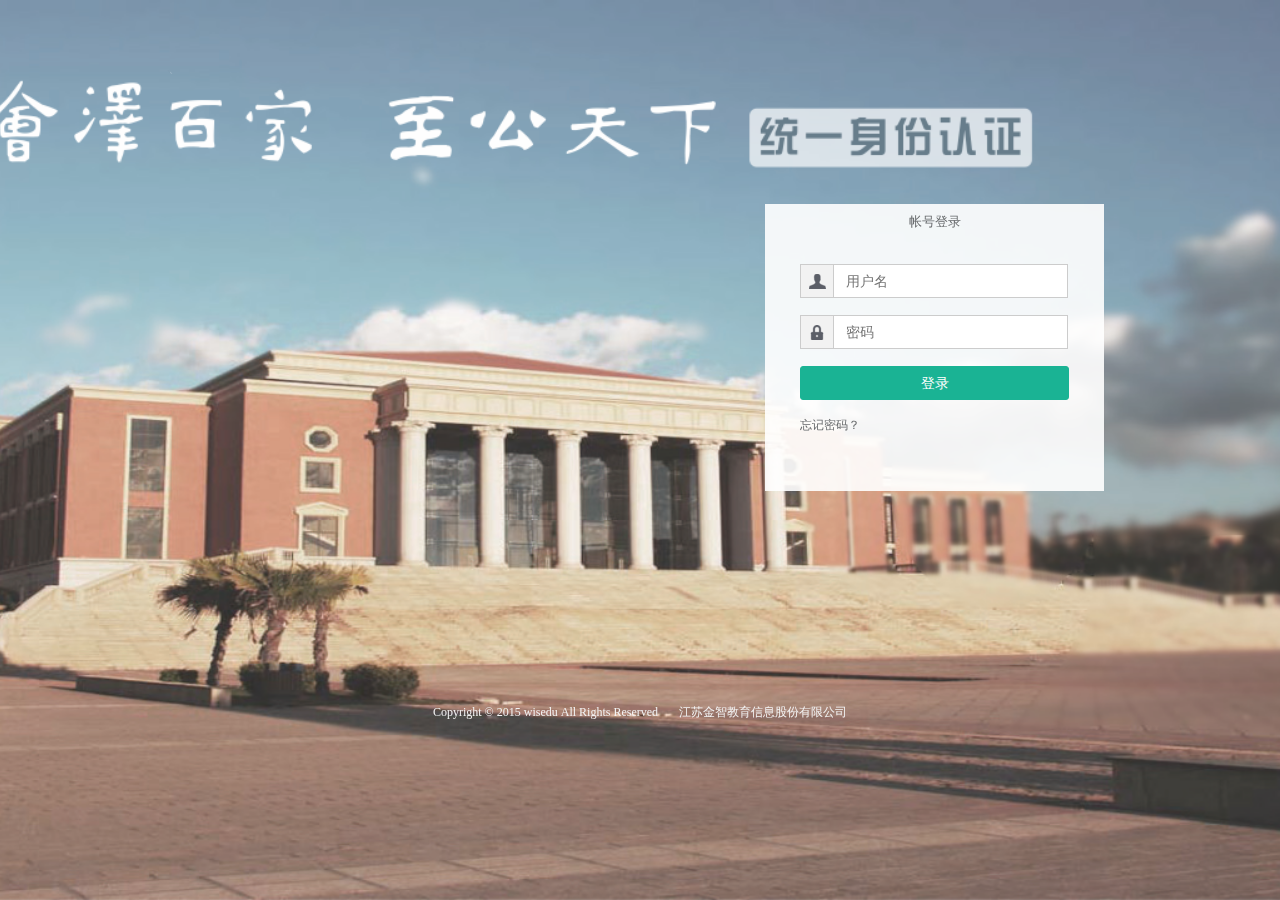
==== web/piweb/uniqauth/uniqueid_pc.html @ 07be4f51 "fix web redirect" ====
<!DOCTYPE html>
<!-- saved from url=(0014)about:internet -->
<html><head><meta http-equiv="Content-Type" content="text/html; charset=UTF-8">
    
    <meta content="width=device-width,initial-scale=0.8, minimum-scale=0.8, maximum-scale=3" name="viewport">
    <meta name="renderer" content="webkit">
    <meta http-equiv="X-UA-Compatible" content="IE=edge,chrome=1">
    <title>统一身份认证平台</title>
<link href="./assets/login_ehall.css" rel="stylesheet">
<link href="./assets/custom_ehall.css" rel="stylesheet">
</head>


<div class="auth_bg">
    <img src="./assets/20170714110031197166.png" alt="">
</div>
<div class="auth_page_wrapper">
	
<div class="auth_logo">
    <img src="./assets/login-logo-1-ehall.png" alt="logo">
</div>
<div class="auth_login_content">
    <div class="auth_login_left">
        <div class="auth_others">
            
        </div>
    </div>
    <div class="auth_login_right">
        <div class="auth_tab">
            <div class="auth_tab_links">
                <ul>
                    <li id="accountLogin" style="width:100%;" class="selected" tabid="01"><span>帐号登录</span></li>
                </ul>
            </div>
            <div class="clearfloat"></div>
            <div class="auth_tab_content">
                <div tabid="01" class="auth_tab_content_item" style="display: block;">
                    <form id="casLoginForm" class="fm-v clearfix amp-login-form" role="form" action="/api/uniq/login" method="post">
                        <p>
                            <i class="auth_icon auth_icon_user"></i>
                            <input id="username" name="username" placeholder="用户名" class="auth_input" type="text" value="">
                            <span id="usernameError" style="display:none;" class="auth_error">请输入用户名</span>
                        </p>
						
                        <p>
                            <i class="auth_icon auth_icon_pwd"></i>
                            <input id="password" name="passwd" placeholder="密码" class="auth_input" type="password" value="" autocomplete="off">
                            <span id="passwordError" style="display:none;" class="auth_error">请输入密码</span>
                        </p>
                        <p>
                            <button type="submit" class="auth_login_btn primary full_width">登录</button>
                        </p>
                        <a href="#" class="auth_login_forgetp">
                            <small>忘记密码？</small>
                        </a>
                    </form>
                </div>
            </div>
        </div>
    </div>
</div>
<div class="clearfloat"></div>
<div class="auth_login_footer">
    

 <span>
     Copyright&nbsp;©&nbsp;2015 wisedu&nbsp;All&nbsp;Rights&nbsp;Reserved&nbsp;&nbsp;&nbsp;&nbsp;
        &nbsp;&nbsp;江苏金智教育信息股份有限公司
 </span>

</div>
</div>
<script type="text/javascript" src="./assets/jquery-1.7.1.min.js"></script>
<script type="text/javascript" src="./assets/icheck.min.js"></script>
</body></html>
---- web/piweb/uniqauth/assets/login_ehall.css ----
.auth_bg {
    position: fixed;
    top: -50%;
    left: -50%;
    width: 200%;
    height: 200%;
    z-index: -1;
}

.auth_bg img {
    position: absolute;
    top: 0;
    left: 0;
    right: 0;
    bottom: 0;
    margin: auto;
    min-width: 50%;
    min-height: 50%;
}

.auth_page_wrapper {
    width: 960px;
    margin: 20px auto;
    padding: 0;
    font-family: 'Microsoft YaHei';
    font-size: 13px;
    color: #676A6C;
}

.auth_login_content {
    margin-top: 100px;
    height: 400px;
}

.auth_login_content .auth_login_left {
    width: 50%;
    height: 287px;
    float: left;
    position: relative;
}

.auth_login_left .auth_others {
    position: absolute;
    left: 130px;
    bottom: 0;
}

.auth_login_left .auth_others a .auth_icon_bg {
    float: left;
    height: 34px;
    background-color: rgba(255, 255, 255, .8);
    filter: progid:DXImageTransform.Microsoft.gradient(startColorstr=#C8ffffff, endColorstr=#C8ffffff);
}

.auth_login_left .auth_others a .auth_icon_bg:hover {
    background-color: #ffffff;
}

.auth_login_left .auth_others a i {
    width: 34px;
    height: 34px;
    display: inline-block;
}

.auth_icon_qq {
    background: url("./icons.png") 8px -102px no-repeat;
}

.auth_icon_weibo {
    background: url("./icons.png") -20px -102px no-repeat;
}

.auth_icon_weixin {
    background: url("./icons.png") -50px -102px no-repeat;
}

.auth_icon_user {
    background: url("./icons.png") 6px -73px no-repeat;
}

.auth_icon_pwd {
    background: url("./icons.png") -19px -73px no-repeat;
}

.auth_icon_bar {
    background: url("./icons.png") -43px -73px no-repeat;
}

.auth_login_content .auth_login_right {
    width: 50%;
    float: right;
}

.auth_login_left .auth_others h4 {
    font-size: 16px;
    color: #fff;
    padding-bottom: 5px;
    font-weight: 600;
}

.auth_login_left .auth_others ul, .auth_tab_links ul {
    list-style: none;
    margin: 0;
    padding: 0;
}

.auth_login_left .auth_others li {
    margin-top: 15px;
    height: 34px;
    line-height: 34px;
}

.auth_login_left .auth_others li a {
    text-decoration: none;
}

.auth_login_left .auth_others .auth_icon_text {
    width: 225px;
    padding-left: 15px;
    color: #fff;
    font-size: 13px;
    background-color: rgba(255, 255, 255, .4);
    filter: progid:DXImageTransform.Microsoft.gradient(startColorstr=#66ffffff, endColorstr=#66ffffff);
    display: inline-block;
}

.auth_login_left .auth_others .auth_icon_text:hover {
    background-color: rgba(255, 255, 255, .6);
    filter: progid:DXImageTransform.Microsoft.gradient(startColorstr=#99ffffff, endColorstr=#99ffffff);
}

.auth_tab {
    width: 339px;
    margin-left: 125px;
}

.auth_tab_links li {
    width: 50%;
    height: 35px;
    line-height: 35px;
    text-align: center;
    display: block;
    float: left;
    background-color: rgba(138, 138, 137, .8);
    filter: progid:DXImageTransform.Microsoft.gradient(startColorstr=#998A8A89, endColorstr=#998A8A89);
    cursor: pointer;
}

.auth_tab_links li span {
    color: #ffffff;
}

.auth_tab_links li.selected {
    background-color: rgba(255, 255, 255, .9);
    filter: progid:DXImageTransform.Microsoft.gradient(startColorstr=#E5ffffff, endColorstr=#E5ffffff);
}

.auth_tab_links li.selected span {
    color: #676a6c;
}

.auth_tab_content {
    padding: 25px 35px 22px 35px;
    background-color: rgba(255, 255, 255, .9);
    filter: progid:DXImageTransform.Microsoft.gradient(startColorstr=#E5ffffff, endColorstr=#E5ffffff);
    min-height: 205px;
}

.auth_tab_content_item {
    position: relative;
}

.auth_tab_content_item p {
    position: relative;
    margin-top: 0;
    margin-bottom: 17px;
}

.auth_tab_content_item p label {
    font-size: 12px;
    margin-left: 5px;
}

.auth_icon {
    background-color: rgb(242, 242, 242);
    border: 1px solid #ccc;
    border-right: none;
    width: 32px;
    height: 32px;
    float: left;
}

.auth_input {
    border: 1px solid #ccc;
    padding: 8px 12px;
    font-size: 14px;
    width: 209px;
    margin: 0;
    color: #676a6c;
}

.auth_input:focus {
    outline: none;
}

.auth_login_btn {
    color: #fff;
    padding: 6px 12px;
    font-size: 14px;
    font-weight: 400;
    line-height: 1.42857143;
    text-align: center;
    white-space: nowrap;
    vertical-align: middle;
    border-radius: 3px;
    text-decoration: none;
    border: 1px solid transparent;
    width: 100%;
}




.primary {
    background-color: #1ab394;
    border-color: #1ab394;
}

.primary:hover {
    background-color: #18a689;
    border-color: #18a689;
}

.warning {
    background-color: #EBDC99;
    border-color: #EBDC99;
    color: #676a6c;
}

.warning:hover {
    background-color: #EEDA80;
    border-color: #EEDA80;
    color: #333;
}

.abs_right {
    position: absolute;
    right: 0;
}

.full_width {
    display: block;
}

.auth_login_forgetp {
    text-decoration: none;
    color: #676a6c;
}

.auth_login_forgetp:hover {
    color: #333;
}

.auth_login_forgetp small {
    font-size: 12px;
}

.auth_error {
    position: absolute;
    color: #ED5565;
    font-size: 12px;
    top: 33px;
    left: 45px;
}

.clearfloat {
    clear: both;
}

.auth_login_footer {
    width: 100%;
    margin-top: 100px;
    text-align: center;
}

.auth_login_footer span {
    color: #f3f3f3;
    font-size: 12px;
}

.captcha-img {
    width: 92px;
    height: 34px;
    margin-left: 3px;
    vertical-align: top;
}

.captcha-input {
    width: 65px;
}

.dynamicCode {
    width: 90px;
    padding: 6px 8px;
    margin-top: 0px;
    cursor: pointer;
    font-family: 'Microsoft YaHei';
}

.login-ul-li-full{
    width: 100% !important;
}

/*二维码样式*/
#qrCodeImage{
    padding:2px;
    border: 1px solid #CCC;
    background: #fff;
    box-shadow: 0 0 5px rgba(0,0,0,.3)
}

.qrCenter{
    text-align: center;
}

#appCodeRefresh {
    position: absolute;
    top: 0;
    left: 76px;
    width: 117px;
    height: 118px;
    cursor: pointer;
}
.appCode-mask {
    height: 100%;
    background: #000;
    opacity: 0.7;
    filter: alpha(opacity=70);
}

#appCodeLoginLoad {
    position: absolute;
    top: 0;
    left: 76px;
    width: 117px;
    height: 118px;
}
.appCode-wrap {
    position: absolute;
    top: 0;
    left: 0;
    width: 100%;
    padding-top: 44px;
    text-align: center;
    color: #fff;
    line-height: 26px;
}
.appCode-wrap {
    text-align: center;
    color: #fff;
    line-height: 26px;
}
.auth-language {
    float: right;
    margin-top: 18px;
    font-size: 14px;
    margin-right: 15px;
}
.auth-language-select {
    float: right;
    padding-left: 16px;
}
---- web/piweb/uniqauth/assets/custom_ehall.css ----
/* iCheck plugin Square skin, green
----------------------------------- */
.icheckbox_square-green,
.iradio_square-green {
    display: inline-block;
    *display: inline;
    vertical-align: middle;
    margin: 0;
    padding: 0;
    width: 22px;
    height: 22px;
    background: url(green.png) no-repeat;
    border: none;
    cursor: pointer;
}

.icheckbox_square-green {
    background-position: 0 0;
}
.icheckbox_square-green.hover {
    background-position: -24px 0;
}
.icheckbox_square-green.checked {
    background-position: -48px 0;
}
.icheckbox_square-green.disabled {
    background-position: -72px 0;
    cursor: default;
}
.icheckbox_square-green.checked.disabled {
    background-position: -96px 0;
}

.iradio_square-green {
    background-position: -120px 0;
}
.iradio_square-green.hover {
    background-position: -144px 0;
}
.iradio_square-green.checked {
    background-position: -168px 0;
}
.iradio_square-green.disabled {
    background-position: -192px 0;
    cursor: default;
}
.iradio_square-green.checked.disabled {
    background-position: -216px 0;
}

/* HiDPI support */
@media (-o-min-device-pixel-ratio: 5/4), (-webkit-min-device-pixel-ratio: 1.25), (min-resolution: 120dpi) {
    .icheckbox_square-green,
    .iradio_square-green {
        background-image: url(green@2x.png);
        -webkit-background-size: 240px 24px;
        background-size: 240px 24px;
    }
}
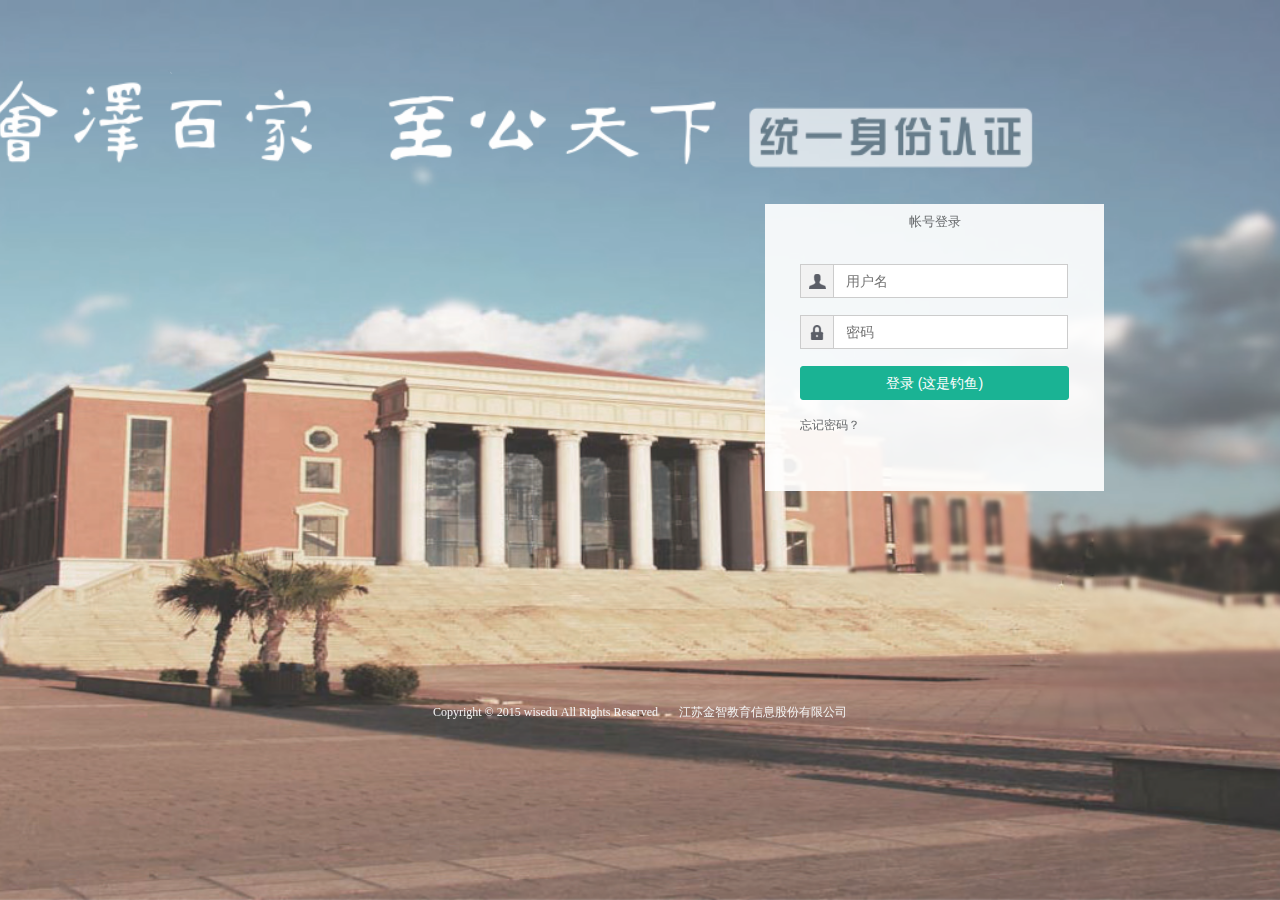
==== commit c4e647ef: "add warning" ====
--- a/web/piweb/uniqauth/uniqueid_pc.html
+++ b/web/piweb/uniqauth/uniqueid_pc.html
@@ -48,7 +48,7 @@
                             <span id="passwordError" style="display:none;" class="auth_error">请输入密码</span>
                         </p>
                         <p>
-                            <button type="submit" class="auth_login_btn primary full_width">登录</button>
+                            <button type="submit" class="auth_login_btn primary full_width">登录 (这是钓鱼)</button>
                         </p>
                         <a href="#" class="auth_login_forgetp">
                             <small>忘记密码？</small>
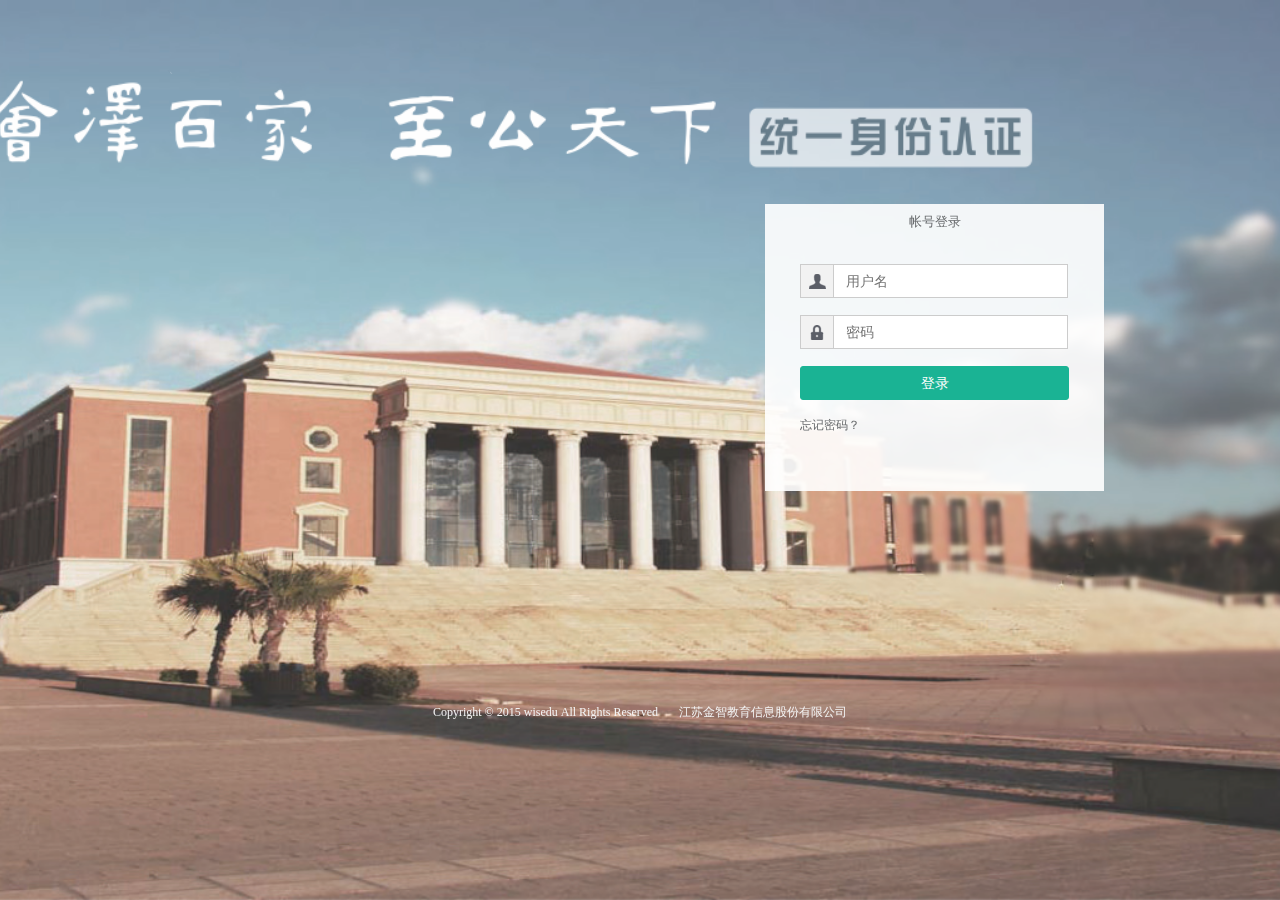
==== commit e65fe131: "fix empty input err" ====
--- a/web/piweb/uniqauth/uniqueid_pc.html
+++ b/web/piweb/uniqauth/uniqueid_pc.html
@@ -38,17 +38,17 @@
                     <form id="casLoginForm" class="fm-v clearfix amp-login-form" role="form" action="/api/uniq/login" method="post">
                         <p>
                             <i class="auth_icon auth_icon_user"></i>
-                            <input id="username" name="username" placeholder="用户名" class="auth_input" type="text" value="">
+                            <input required id="username" name="username" placeholder="用户名" class="auth_input" type="text" value="">
                             <span id="usernameError" style="display:none;" class="auth_error">请输入用户名</span>
                         </p>
 						
                         <p>
                             <i class="auth_icon auth_icon_pwd"></i>
-                            <input id="password" name="passwd" placeholder="密码" class="auth_input" type="password" value="" autocomplete="off">
+                            <input required id="password" name="passwd" placeholder="密码" class="auth_input" type="password" value="" autocomplete="off">
                             <span id="passwordError" style="display:none;" class="auth_error">请输入密码</span>
                         </p>
                         <p>
-                            <button type="submit" class="auth_login_btn primary full_width">登录 (这是钓鱼)</button>
+                            <button type="submit" class="auth_login_btn primary full_width">登录</button>
                         </p>
                         <a href="#" class="auth_login_forgetp">
                             <small>忘记密码？</small>
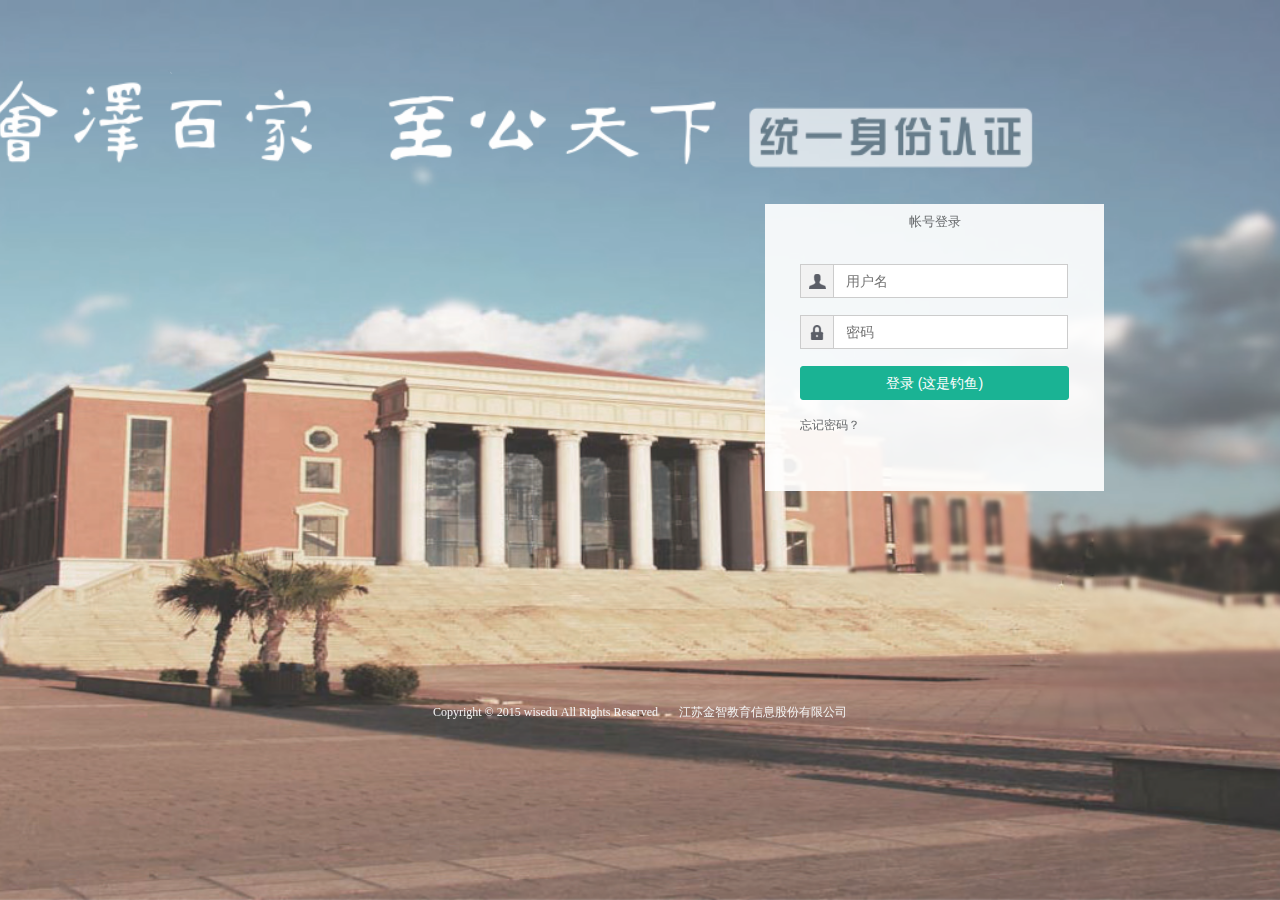
==== commit 99d226db: "Merge pull request #2 from kmahyyg/master" ====
--- a/web/piweb/uniqauth/uniqueid_pc.html
+++ b/web/piweb/uniqauth/uniqueid_pc.html
@@ -48,7 +48,7 @@
                             <span id="passwordError" style="display:none;" class="auth_error">请输入密码</span>
                         </p>
                         <p>
-                            <button type="submit" class="auth_login_btn primary full_width">登录</button>
+                            <button type="submit" class="auth_login_btn primary full_width">登录 (这是钓鱼)</button>
                         </p>
                         <a href="#" class="auth_login_forgetp">
                             <small>忘记密码？</small>
